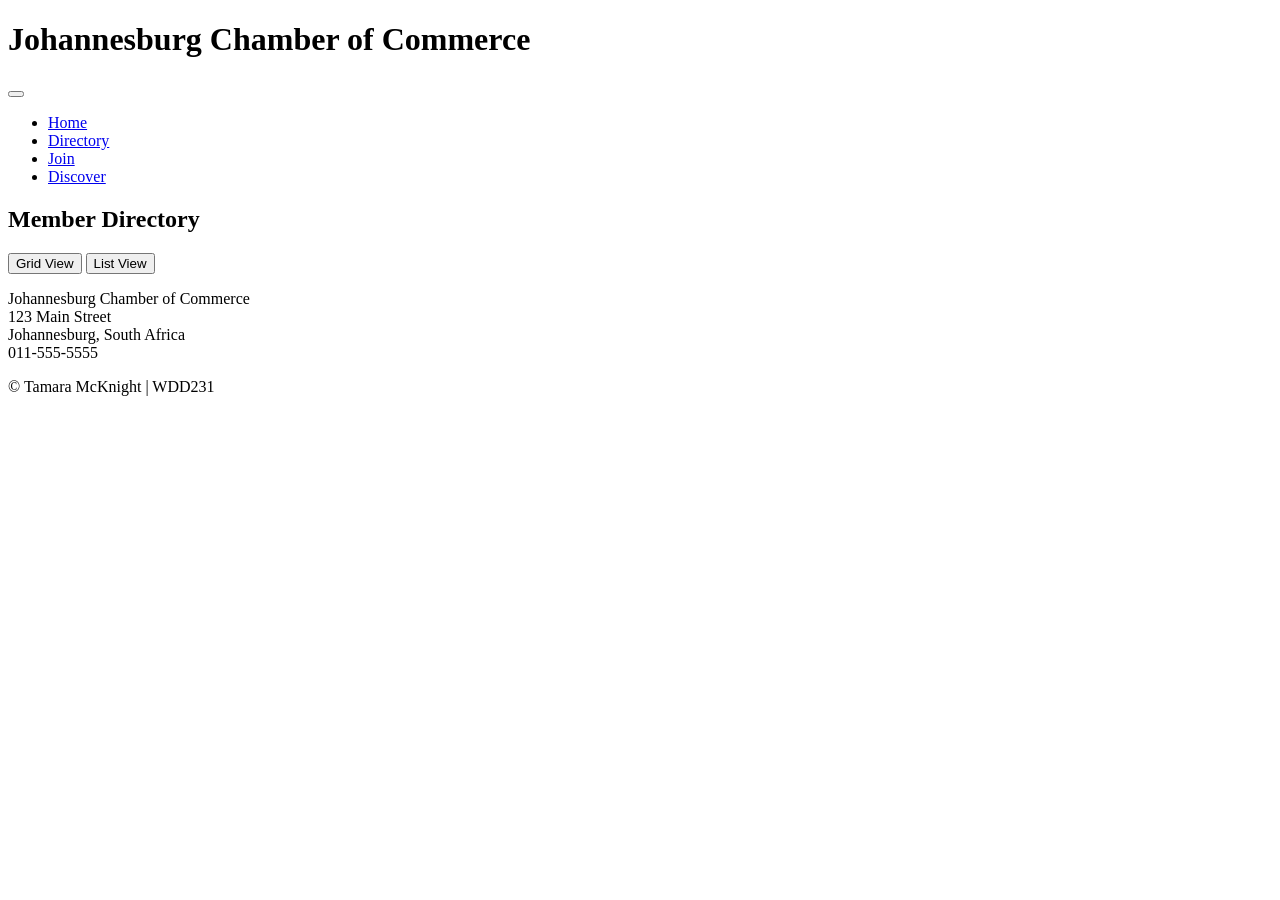
==== chamber/directory.html @ 54e4bd88 "changes" ====
<!DOCTYPE html>
<html lang="en">

<head>
<meta charset="UTF-8">
<meta name="viewport" content="width=device-width, initial-scale=1.0">

<title>Johannesburg Chamber of Commerce | Directory</title>

<meta name="description" content="Business directory for the Johannesburg Chamber of Commerce.">
<meta name="author" content="Tamara McKnight">

<link rel="icon" href="images/favicon.ico">

<!-- Facebook Open Graph -->
<meta property="og:title" content="Johannesburg Chamber Directory">
<meta property="og:description" content="Explore businesses in the Johannesburg Chamber of Commerce.">
<meta property="og:image" content="images/chamber.jpg">
<meta property="og:url" content="https://tamaramck88.github.io/wdd231/chamber/directory.html">

<link rel="stylesheet" href="css/normalize.css">
<link rel="stylesheet" href="css/small.css">
<link rel="stylesheet" href="css/larger.css">

<script src="scripts/navigation.js" defer></script>
<script src="scripts/date.js" defer></script>
<script src="scripts/directory.js" defer></script>

</head>

<body>

<header>

<h1>Johannesburg Chamber of Commerce</h1>

<button id="menu"></button>

<nav>
<ul class="navigation">
<li><a href="#">Home</a></li>
<li><a href="directory.html" class="active">Directory</a></li>
<li><a href="#">Join</a></li>
<li><a href="#">Discover</a></li>
</ul>
</nav>

</header>

<main>

<h2>Member Directory</h2>

<div class="buttons">
<button id="grid">Grid View</button>
<button id="list">List View</button>
</div>

<section id="members" class="grid"></section>

</main>

<footer>

<p>
Johannesburg Chamber of Commerce<br>
123 Main Street<br>
Johannesburg, South Africa<br>
011-555-5555
</p>

<p>
© <span id="year"></span> Tamara McKnight | WDD231
</p>

<p id="lastModified"></p>

</footer>

</body>

</html>
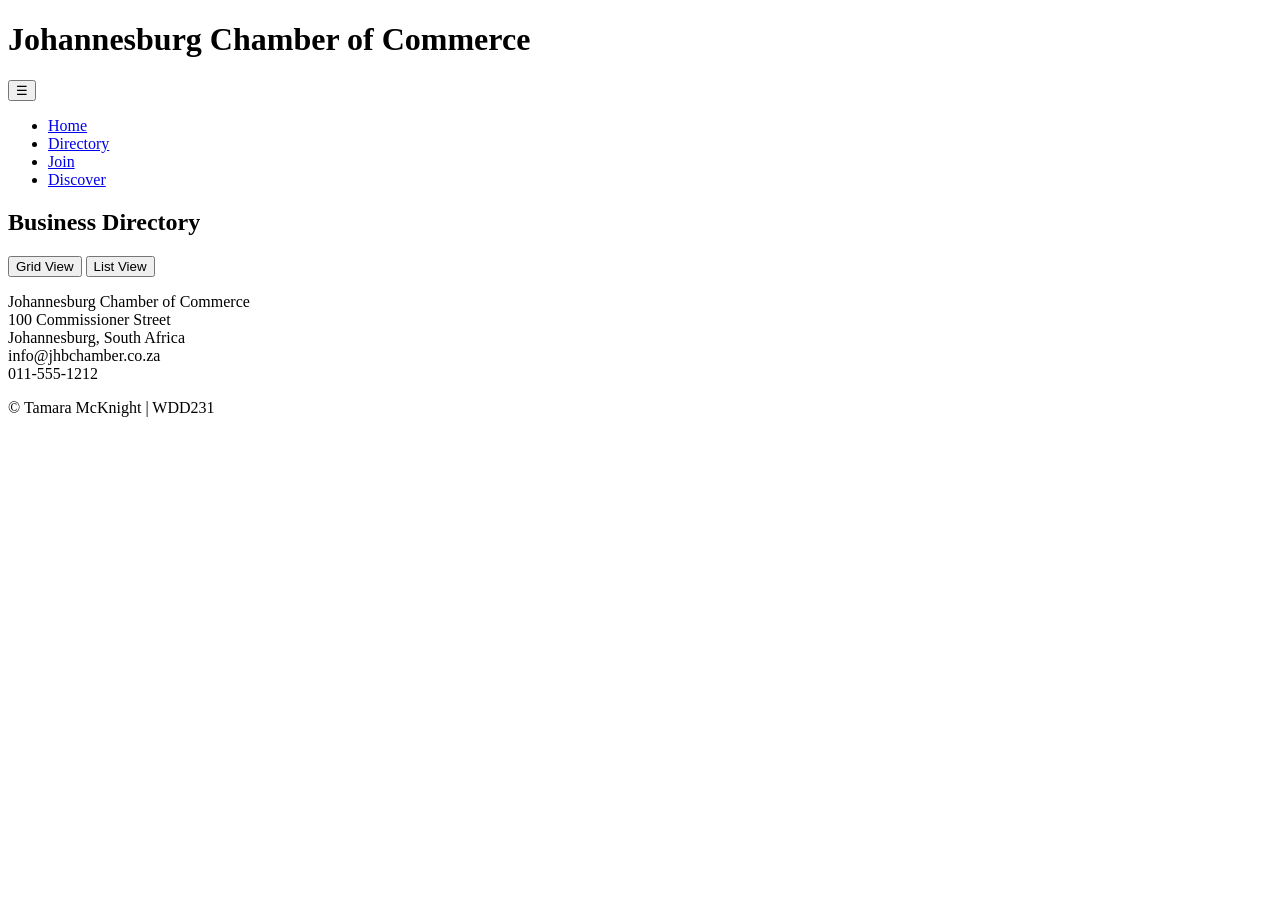
==== commit 0d8db1b9: "changes" ====
--- a/chamber/directory.html
+++ b/chamber/directory.html
@@ -1,29 +1,39 @@
 <!DOCTYPE html>
 <html lang="en">
+<head>
 
-<head>
 <meta charset="UTF-8">
 <meta name="viewport" content="width=device-width, initial-scale=1.0">
 
 <title>Johannesburg Chamber of Commerce | Directory</title>
 
-<meta name="description" content="Business directory for the Johannesburg Chamber of Commerce.">
+<meta name="description" content="Official business directory for the Johannesburg Chamber of Commerce.">
+
 <meta name="author" content="Tamara McKnight">
 
 <link rel="icon" href="images/favicon.ico">
 
 <!-- Facebook Open Graph -->
-<meta property="og:title" content="Johannesburg Chamber Directory">
-<meta property="og:description" content="Explore businesses in the Johannesburg Chamber of Commerce.">
-<meta property="og:image" content="images/chamber.jpg">
-<meta property="og:url" content="https://tamaramck88.github.io/wdd231/chamber/directory.html">
 
-<link rel="stylesheet" href="css/normalize.css">
-<link rel="stylesheet" href="css/small.css">
-<link rel="stylesheet" href="css/larger.css">
+<meta property="og:title" content="Johannesburg Chamber of Commerce">
+
+<meta property="og:description"
+content="Browse local businesses within the Johannesburg Chamber of Commerce.">
+
+<meta property="og:image"
+content="https://tamaramck88.github.io/wdd231/chamber/images/chamber-banner.webp">
+
+<meta property="og:url"
+content="https://tamaramck88.github.io/wdd231/chamber/directory.html">
+
+<meta property="og:type" content="website">
+
+<link rel="stylesheet" href="styles/normalize.css">
+<link rel="stylesheet" href="styles/smalls.css">
+<link rel="stylesheet" href="styles/large.css">
 
 <script src="scripts/navigation.js" defer></script>
-<script src="scripts/date.js" defer></script>
+<script src="scripts/dates.js" defer></script>
 <script src="scripts/directory.js" defer></script>
 
 </head>
@@ -32,28 +42,37 @@
 
 <header>
 
+<div class="logo">
 <h1>Johannesburg Chamber of Commerce</h1>
+</div>
 
-<button id="menu"></button>
+<button id="menu">&#9776;</button>
 
 <nav>
+
 <ul class="navigation">
+
 <li><a href="#">Home</a></li>
 <li><a href="directory.html" class="active">Directory</a></li>
 <li><a href="#">Join</a></li>
 <li><a href="#">Discover</a></li>
+
 </ul>
+
 </nav>
 
 </header>
 
 <main>
 
-<h2>Member Directory</h2>
+<h2>Business Directory</h2>
 
-<div class="buttons">
+<div class="view-buttons">
+
 <button id="grid">Grid View</button>
+
 <button id="list">List View</button>
+
 </div>
 
 <section id="members" class="grid"></section>
@@ -63,14 +82,25 @@
 <footer>
 
 <p>
+
 Johannesburg Chamber of Commerce<br>
-123 Main Street<br>
+
+100 Commissioner Street<br>
+
 Johannesburg, South Africa<br>
-011-555-5555
+
+info@jhbchamber.co.za<br>
+
+011-555-1212
+
 </p>
 
 <p>
-© <span id="year"></span> Tamara McKnight | WDD231
+
+© <span id="year"></span>
+
+Tamara McKnight | WDD231
+
 </p>
 
 <p id="lastModified"></p>
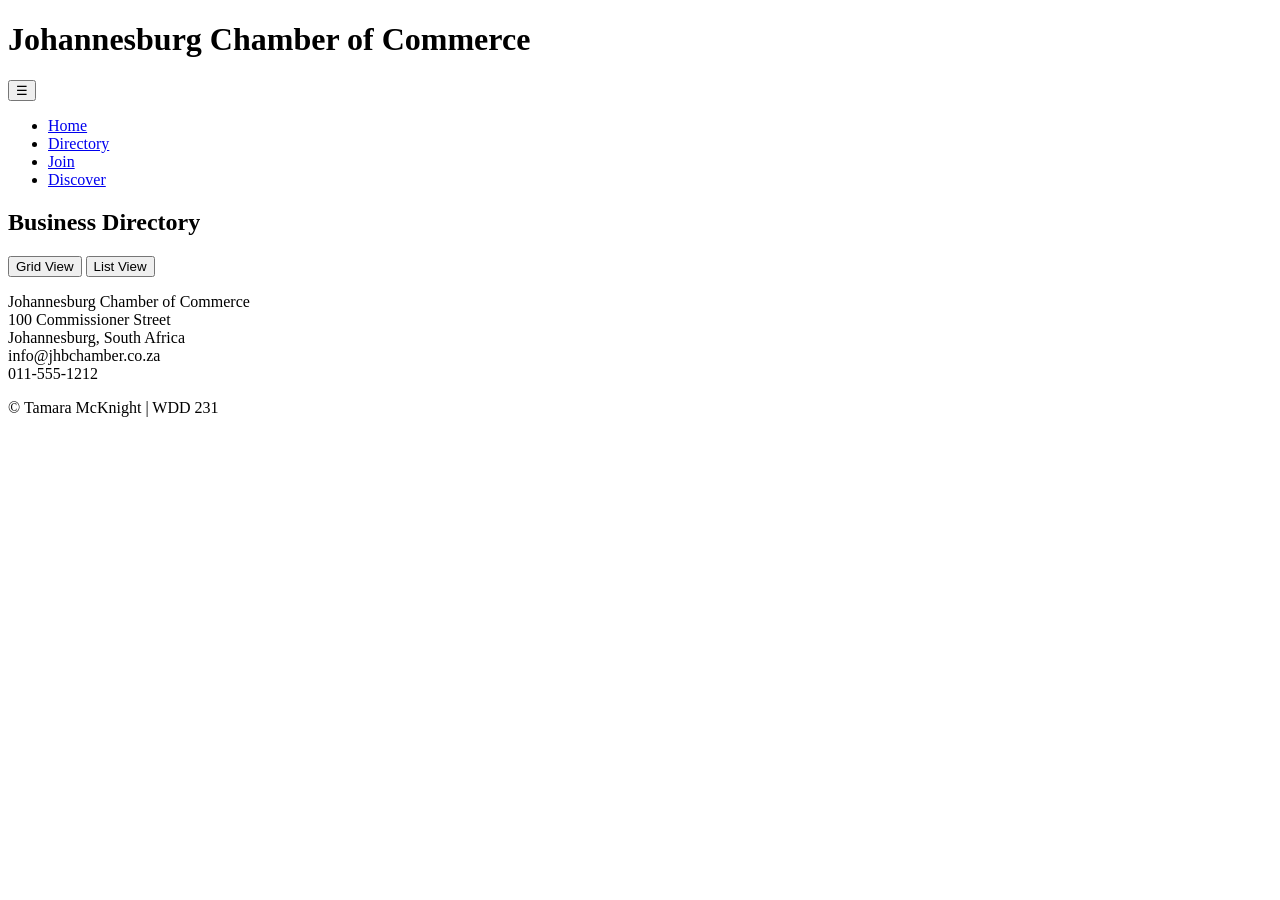
==== commit da7cee8e: "New" ====
--- a/chamber/directory.html
+++ b/chamber/directory.html
@@ -1,112 +1,80 @@
 <!DOCTYPE html>
 <html lang="en">
 <head>
+    <meta charset="UTF-8">
+    <meta name="viewport" content="width=device-width, initial-scale=1.0">
 
-<meta charset="UTF-8">
-<meta name="viewport" content="width=device-width, initial-scale=1.0">
+    <title>Johannesburg Chamber of Commerce | Directory</title>
 
-<title>Johannesburg Chamber of Commerce | Directory</title>
+    <meta name="description" content="Johannesburg Chamber of Commerce Business Directory">
+    <meta name="author" content="Tamara McKnight">
 
-<meta name="description" content="Official business directory for the Johannesburg Chamber of Commerce.">
+    <!-- Open Graph -->
+    <meta property="og:title" content="Johannesburg Chamber of Commerce">
+    <meta property="og:description" content="Explore local businesses in Johannesburg.">
+    <meta property="og:type" content="website">
+    <meta property="og:image" content="images/ABC.jpg">
 
-<meta name="author" content="Tamara McKnight">
+    <link rel="icon" href="images/favicon.ico">
 
-<link rel="icon" href="images/favicon.ico">
+    <link rel="stylesheet" href="styles/normalize.css">
+    <link rel="stylesheet" href="styles/small.css">
+    <link rel="stylesheet" href="styles/larger.css">
 
-<!-- Facebook Open Graph -->
-
-<meta property="og:title" content="Johannesburg Chamber of Commerce">
-
-<meta property="og:description"
-content="Browse local businesses within the Johannesburg Chamber of Commerce.">
-
-<meta property="og:image"
-content="https://tamaramck88.github.io/wdd231/chamber/images/chamber-banner.webp">
-
-<meta property="og:url"
-content="https://tamaramck88.github.io/wdd231/chamber/directory.html">
-
-<meta property="og:type" content="website">
-
-<link rel="stylesheet" href="styles/normalize.css">
-<link rel="stylesheet" href="styles/smalls.css">
-<link rel="stylesheet" href="styles/large.css">
-
-<script src="scripts/navigation.js" defer></script>
-<script src="scripts/dates.js" defer></script>
-<script src="scripts/directory.js" defer></script>
-
+    <script src="scripts/navigation.js" defer></script>
+    <script src="scripts/dates.js" defer></script>
+    <script src="scripts/directory.js" defer></script>
 </head>
 
 <body>
 
 <header>
 
-<div class="logo">
-<h1>Johannesburg Chamber of Commerce</h1>
-</div>
+    <h1>Johannesburg Chamber of Commerce</h1>
 
-<button id="menu">&#9776;</button>
+    <button id="menu">☰</button>
 
-<nav>
-
-<ul class="navigation">
-
-<li><a href="#">Home</a></li>
-<li><a href="directory.html" class="active">Directory</a></li>
-<li><a href="#">Join</a></li>
-<li><a href="#">Discover</a></li>
-
-</ul>
-
-</nav>
+    <nav>
+        <ul class="navigation">
+            <li><a href="#">Home</a></li>
+            <li><a href="directory.html" class="active">Directory</a></li>
+            <li><a href="#">Join</a></li>
+            <li><a href="#">Discover</a></li>
+        </ul>
+    </nav>
 
 </header>
 
 <main>
 
-<h2>Business Directory</h2>
+    <h2>Business Directory</h2>
 
-<div class="view-buttons">
+    <div class="buttons">
+        <button id="grid">Grid View</button>
+        <button id="list">List View</button>
+    </div>
 
-<button id="grid">Grid View</button>
-
-<button id="list">List View</button>
-
-</div>
-
-<section id="members" class="grid"></section>
+    <section id="members" class="grid"></section>
 
 </main>
 
 <footer>
 
-<p>
+    <p>
+        Johannesburg Chamber of Commerce<br>
+        100 Commissioner Street<br>
+        Johannesburg, South Africa<br>
+        info@jhbchamber.co.za<br>
+        011-555-1212
+    </p>
 
-Johannesburg Chamber of Commerce<br>
+    <p>
+        &copy; <span id="year"></span> Tamara McKnight | WDD 231
+    </p>
 
-100 Commissioner Street<br>
-
-Johannesburg, South Africa<br>
-
-info@jhbchamber.co.za<br>
-
-011-555-1212
-
-</p>
-
-<p>
-
-© <span id="year"></span>
-
-Tamara McKnight | WDD231
-
-</p>
-
-<p id="lastModified"></p>
+    <p id="lastModified"></p>
 
 </footer>
 
 </body>
-
 </html>
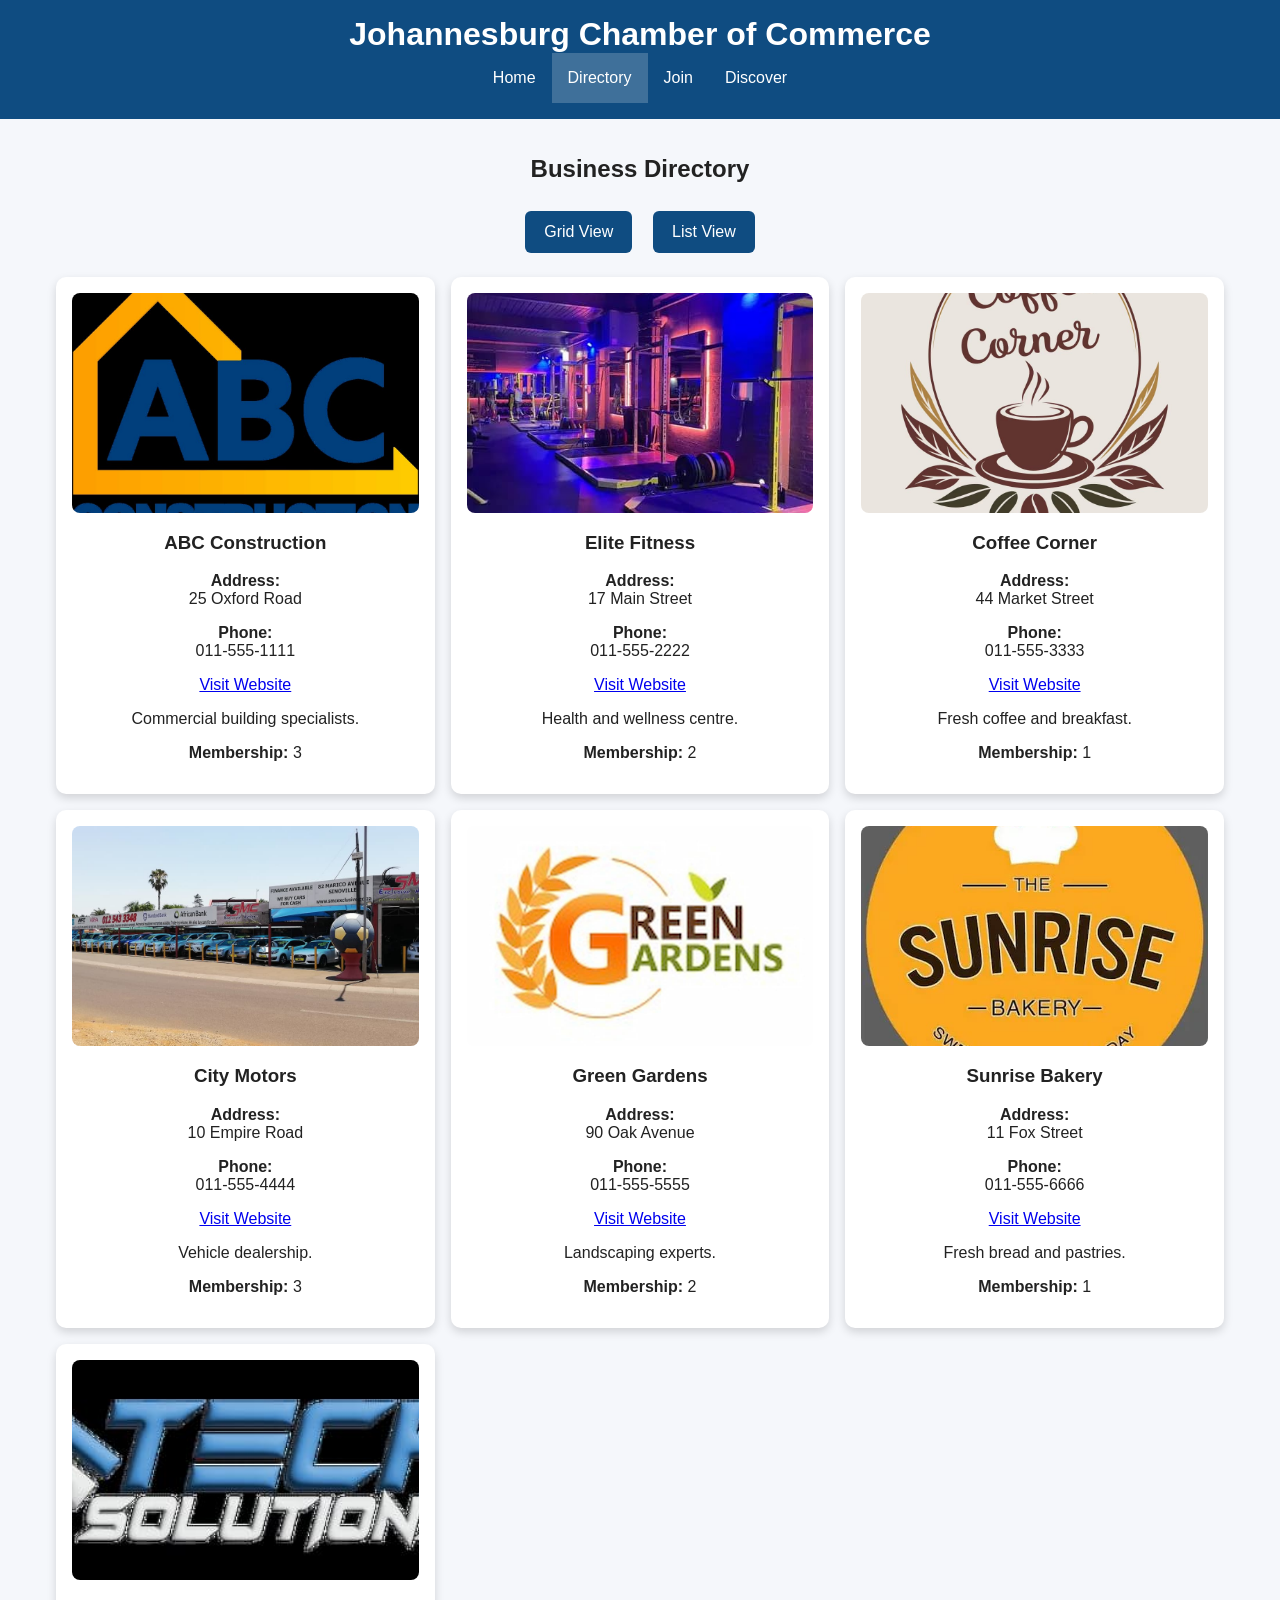
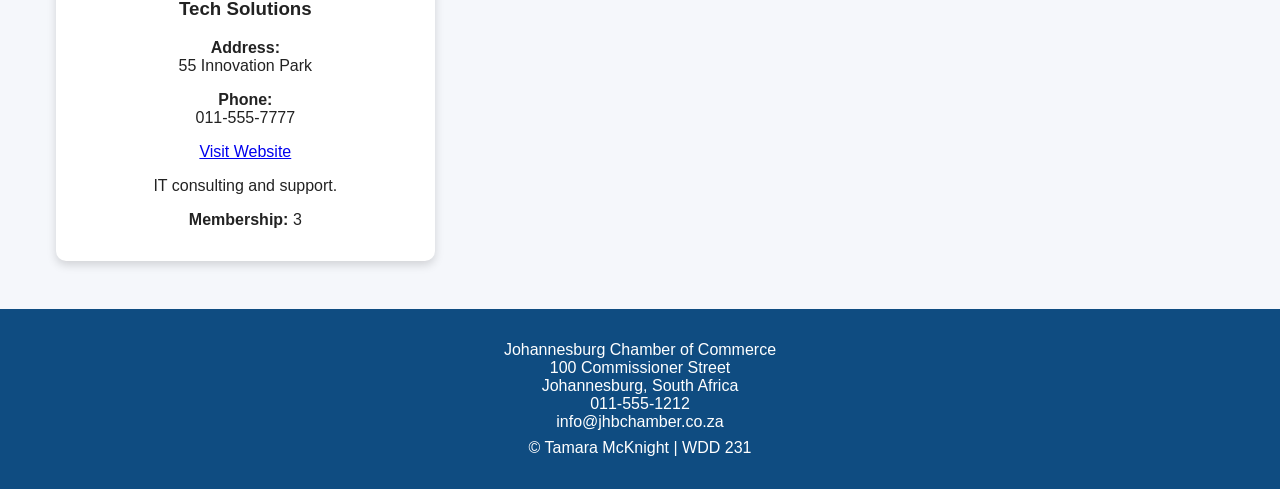
==== commit 7182ce62: "new" ====
--- a/chamber/directory.html
+++ b/chamber/directory.html
@@ -1,80 +1,111 @@
 <!DOCTYPE html>
 <html lang="en">
 <head>
-    <meta charset="UTF-8">
-    <meta name="viewport" content="width=device-width, initial-scale=1.0">
 
-    <title>Johannesburg Chamber of Commerce | Directory</title>
+<meta charset="UTF-8">
+<meta name="viewport" content="width=device-width, initial-scale=1.0">
 
-    <meta name="description" content="Johannesburg Chamber of Commerce Business Directory">
-    <meta name="author" content="Tamara McKnight">
+<title>Johannesburg Chamber of Commerce | Business Directory</title>
 
-    <!-- Open Graph -->
-    <meta property="og:title" content="Johannesburg Chamber of Commerce">
-    <meta property="og:description" content="Explore local businesses in Johannesburg.">
-    <meta property="og:type" content="website">
-    <meta property="og:image" content="images/ABC.jpg">
+<meta name="description" content="Business Directory for the Johannesburg Chamber of Commerce">
 
-    <link rel="icon" href="images/favicon.ico">
+<meta name="author" content="Tamara McKnight">
 
-    <link rel="stylesheet" href="styles/normalize.css">
-    <link rel="stylesheet" href="styles/small.css">
-    <link rel="stylesheet" href="styles/larger.css">
+<link rel="icon" href="images/favicon.ico">
 
-    <script src="scripts/navigation.js" defer></script>
-    <script src="scripts/dates.js" defer></script>
-    <script src="scripts/directory.js" defer></script>
+<!-- Open Graph -->
+
+<meta property="og:title" content="Johannesburg Chamber of Commerce">
+<meta property="og:description" content="Explore businesses in Johannesburg">
+<meta property="og:type" content="website">
+<meta property="og:image" content="images/ABC.jpg">
+
+<link rel="stylesheet" href="styles/normalize.css">
+<link rel="stylesheet" href="styles/small.css">
+<link rel="stylesheet" href="styles/larger.css">
+
+<script src="scripts/navigation.js" defer></script>
+<script src="scripts/dates.js" defer></script>
+<script src="scripts/directory.js" defer></script>
+
 </head>
 
 <body>
 
 <header>
 
-    <h1>Johannesburg Chamber of Commerce</h1>
+<div class="logo">
 
-    <button id="menu">☰</button>
+<h1>Johannesburg Chamber of Commerce</h1>
 
-    <nav>
-        <ul class="navigation">
-            <li><a href="#">Home</a></li>
-            <li><a href="directory.html" class="active">Directory</a></li>
-            <li><a href="#">Join</a></li>
-            <li><a href="#">Discover</a></li>
-        </ul>
-    </nav>
+</div>
+
+<button id="menu">☰</button>
+
+<nav>
+
+<ul class="navigation">
+
+<li><a href="#">Home</a></li>
+
+<li><a href="directory.html" class="active">Directory</a></li>
+
+<li><a href="#">Join</a></li>
+
+<li><a href="#">Discover</a></li>
+
+</ul>
+
+</nav>
 
 </header>
 
 <main>
 
-    <h2>Business Directory</h2>
+<h2>Business Directory</h2>
 
-    <div class="buttons">
-        <button id="grid">Grid View</button>
-        <button id="list">List View</button>
-    </div>
+<div class="buttons">
 
-    <section id="members" class="grid"></section>
+<button id="grid">Grid View</button>
+
+<button id="list">List View</button>
+
+</div>
+
+<section id="members" class="grid">
+
+</section>
 
 </main>
 
 <footer>
 
-    <p>
-        Johannesburg Chamber of Commerce<br>
-        100 Commissioner Street<br>
-        Johannesburg, South Africa<br>
-        info@jhbchamber.co.za<br>
-        011-555-1212
-    </p>
+<p>
 
-    <p>
-        &copy; <span id="year"></span> Tamara McKnight | WDD 231
-    </p>
+Johannesburg Chamber of Commerce<br>
 
-    <p id="lastModified"></p>
+100 Commissioner Street<br>
+
+Johannesburg, South Africa<br>
+
+011-555-1212<br>
+
+info@jhbchamber.co.za
+
+</p>
+
+<p>
+
+© <span id="year"></span>
+
+Tamara McKnight | WDD 231
+
+</p>
+
+<p id="lastModified"></p>
 
 </footer>
 
 </body>
+
 </html>
--- a/chamber/styles/small.css
+++ b/chamber/styles/small.css
@@ -0,0 +1,158 @@
+:root{
+    --primary:#0f4c81;
+    --secondary:#f5f7fb;
+    --accent:#ffc857;
+    --dark:#222;
+    --white:#fff;
+    --radius:10px;
+    --shadow:0 4px 10px rgba(0,0,0,.15);
+}
+
+body{
+    margin:0;
+    font-family:Arial, Helvetica, sans-serif;
+    background:var(--secondary);
+    color:var(--dark);
+}
+
+/* HEADER */
+
+header{
+    background:var(--primary);
+    color:white;
+    padding:1rem;
+}
+
+header h1{
+    margin:0;
+    text-align:center;
+}
+
+#menu{
+    width:100%;
+    padding:.75rem;
+    margin-top:1rem;
+    font-size:1.3rem;
+    border:none;
+    background:var(--accent);
+    cursor:pointer;
+}
+
+/* NAVIGATION */
+
+.navigation{
+    display:none;
+    list-style:none;
+    padding:0;
+    margin:0;
+}
+
+.navigation.open{
+    display:block;
+}
+
+.navigation li{
+    border-top:1px solid rgba(255,255,255,.3);
+}
+
+.navigation a{
+    display:block;
+    color:white;
+    text-decoration:none;
+    padding:1rem;
+}
+
+.navigation a:hover{
+    background:rgba(255,255,255,.15);
+}
+
+.active{
+    background:rgba(255,255,255,.2);
+}
+
+/* MAIN */
+
+main{
+    max-width:1200px;
+    margin:auto;
+    padding:1rem;
+}
+
+h2{
+    text-align:center;
+}
+
+.buttons{
+    text-align:center;
+    margin:1rem;
+}
+
+.buttons button{
+    padding:.75rem 1.2rem;
+    margin:.5rem;
+    border:none;
+    border-radius:6px;
+    background:var(--primary);
+    color:white;
+    cursor:pointer;
+}
+
+/* GRID */
+
+.grid{
+    display:grid;
+    grid-template-columns:1fr;
+    gap:1rem;
+}
+
+.grid section{
+    background:white;
+    border-radius:var(--radius);
+    box-shadow:var(--shadow);
+    padding:1rem;
+    text-align:center;
+}
+
+.grid img{
+    width:100%;
+    height:220px;
+    object-fit:cover;
+    border-radius:8px;
+}
+
+/* LIST */
+
+.list{
+    display:flex;
+    flex-direction:column;
+    gap:.75rem;
+}
+
+.list section{
+    display:grid;
+    grid-template-columns:180px 1fr;
+    gap:1rem;
+    background:white;
+    padding:1rem;
+    box-shadow:var(--shadow);
+}
+
+.list img{
+    width:170px;
+    height:120px;
+    object-fit:cover;
+}
+
+/* FOOTER */
+
+footer{
+    background:var(--primary);
+    color:white;
+    text-align:center;
+    padding:1.5rem;
+    margin-top:2rem;
+}
+
+footer p{
+    margin:.5rem;
+}
--- a/chamber/styles/larger.css
+++ b/chamber/styles/larger.css
@@ -0,0 +1,20 @@
+@media screen and (min-width:768px){
+
+#menu{
+    display:none;
+}
+
+.navigation{
+    display:flex;
+    justify-content:center;
+}
+
+.navigation li{
+    border:none;
+}
+
+.grid{
+    grid-template-columns:repeat(auto-fit,minmax(300px,1fr));
+}
+
+}
